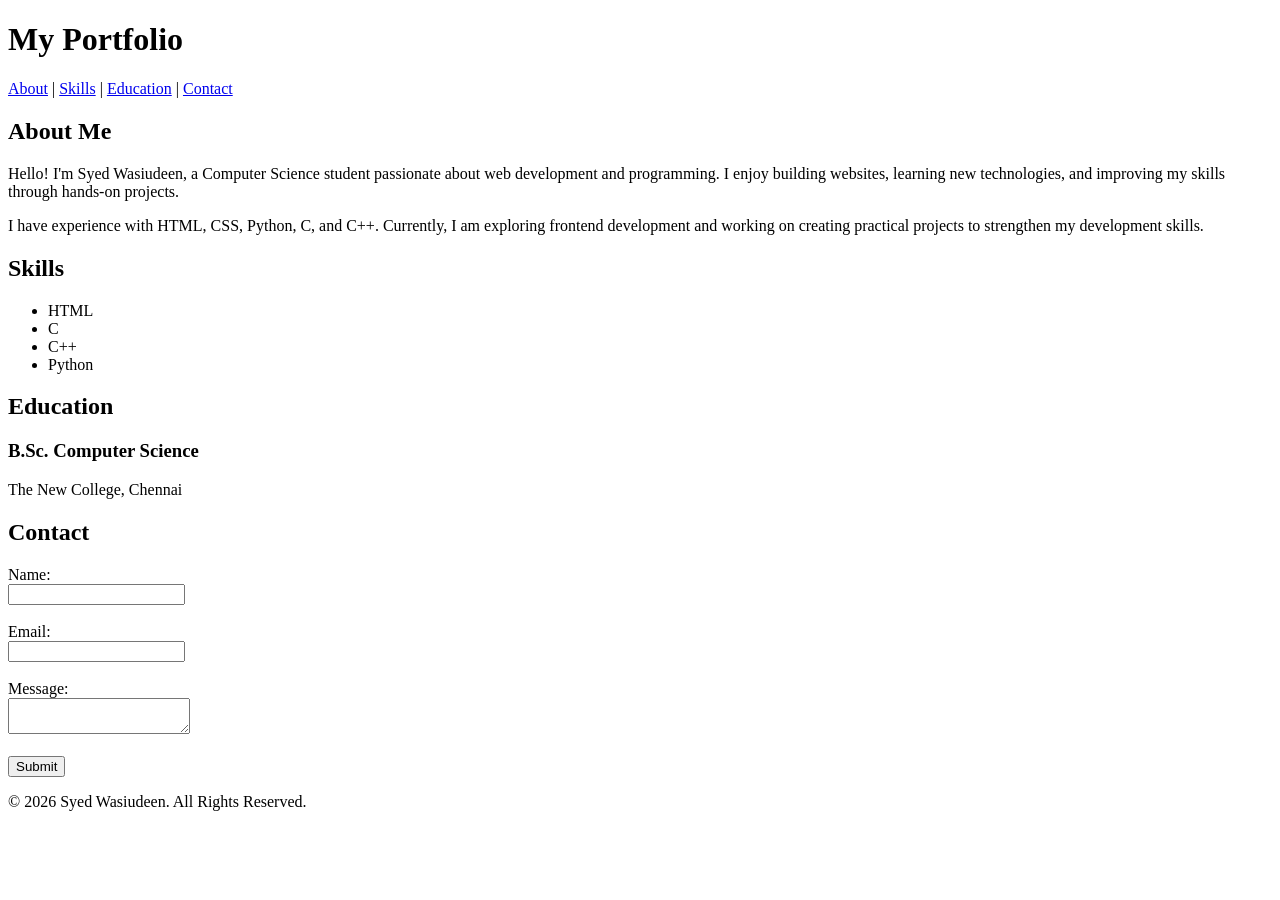
==== index.html @ edb9cd9b "Rename project files to standard names" ====
<!DOCTYPE html>
<html lang="en">
<head>
    <link rel="stylesheet" href="style.css">
    <meta charset="UTF-8">
    <meta name="viewport" content="width=device-width, initial-scale=1.0">
    <title>Portfolio - Day 4</title>
</head>
<body>

    <!-- Header -->
    <header>
        <h1>My Portfolio</h1>

        <!-- Navigation -->
        <nav>
            <a href="#about">About</a> |
            <a href="#skills">Skills</a> |
            <a href="#education">Education</a> |
            <a href="#contact">Contact</a>
        </nav>
    </header>

    <!-- Main Content -->
    <main>
        <!-- About Section -->
<section id="about">
    <h2>About Me</h2>

    <p>
        Hello! I'm Syed Wasiudeen, a Computer Science student passionate about
        web development and programming. I enjoy building websites, learning
        new technologies, and improving my skills through hands-on projects.
    </p>

    <p>
        I have experience with HTML, CSS, Python, C, and C++. Currently, I am
        exploring frontend development and working on creating practical
        projects to strengthen my development skills.
    </p>

   
</section>

        <!-- Skills Section -->
        <section id="skills">
            <h2>Skills</h2>
            <ul>
                <li>HTML</li>
                <li>C</li>
                <li>C++</li>
                <li>Python</li>
            </ul>
        </section>

        <!-- Education Section -->
        <section id="education">
            <h2>Education</h2>

            <article>
                <h3>B.Sc. Computer Science</h3>
                <p>The New College, Chennai</p>
            </article>
        </section>

        <!-- Contact Form -->
        <section id="contact">
            <h2>Contact</h2>

            <form>
                <label for="name">Name:</label><br>
                <input type="text" id="name" name="name"><br><br>

                <label for="email">Email:</label><br>
                <input type="email" id="email" name="email"><br><br>

                <label for="message">Message:</label><br>
                <textarea id="message" name="message"></textarea><br><br>

                <input type="submit" value="Submit">
            </form>
        </section>

    </main>

    <!-- Footer -->
    <footer>
        <p>&copy; 2026 Syed Wasiudeen. All Rights Reserved.</p>
    </footer>

</body>
</html>
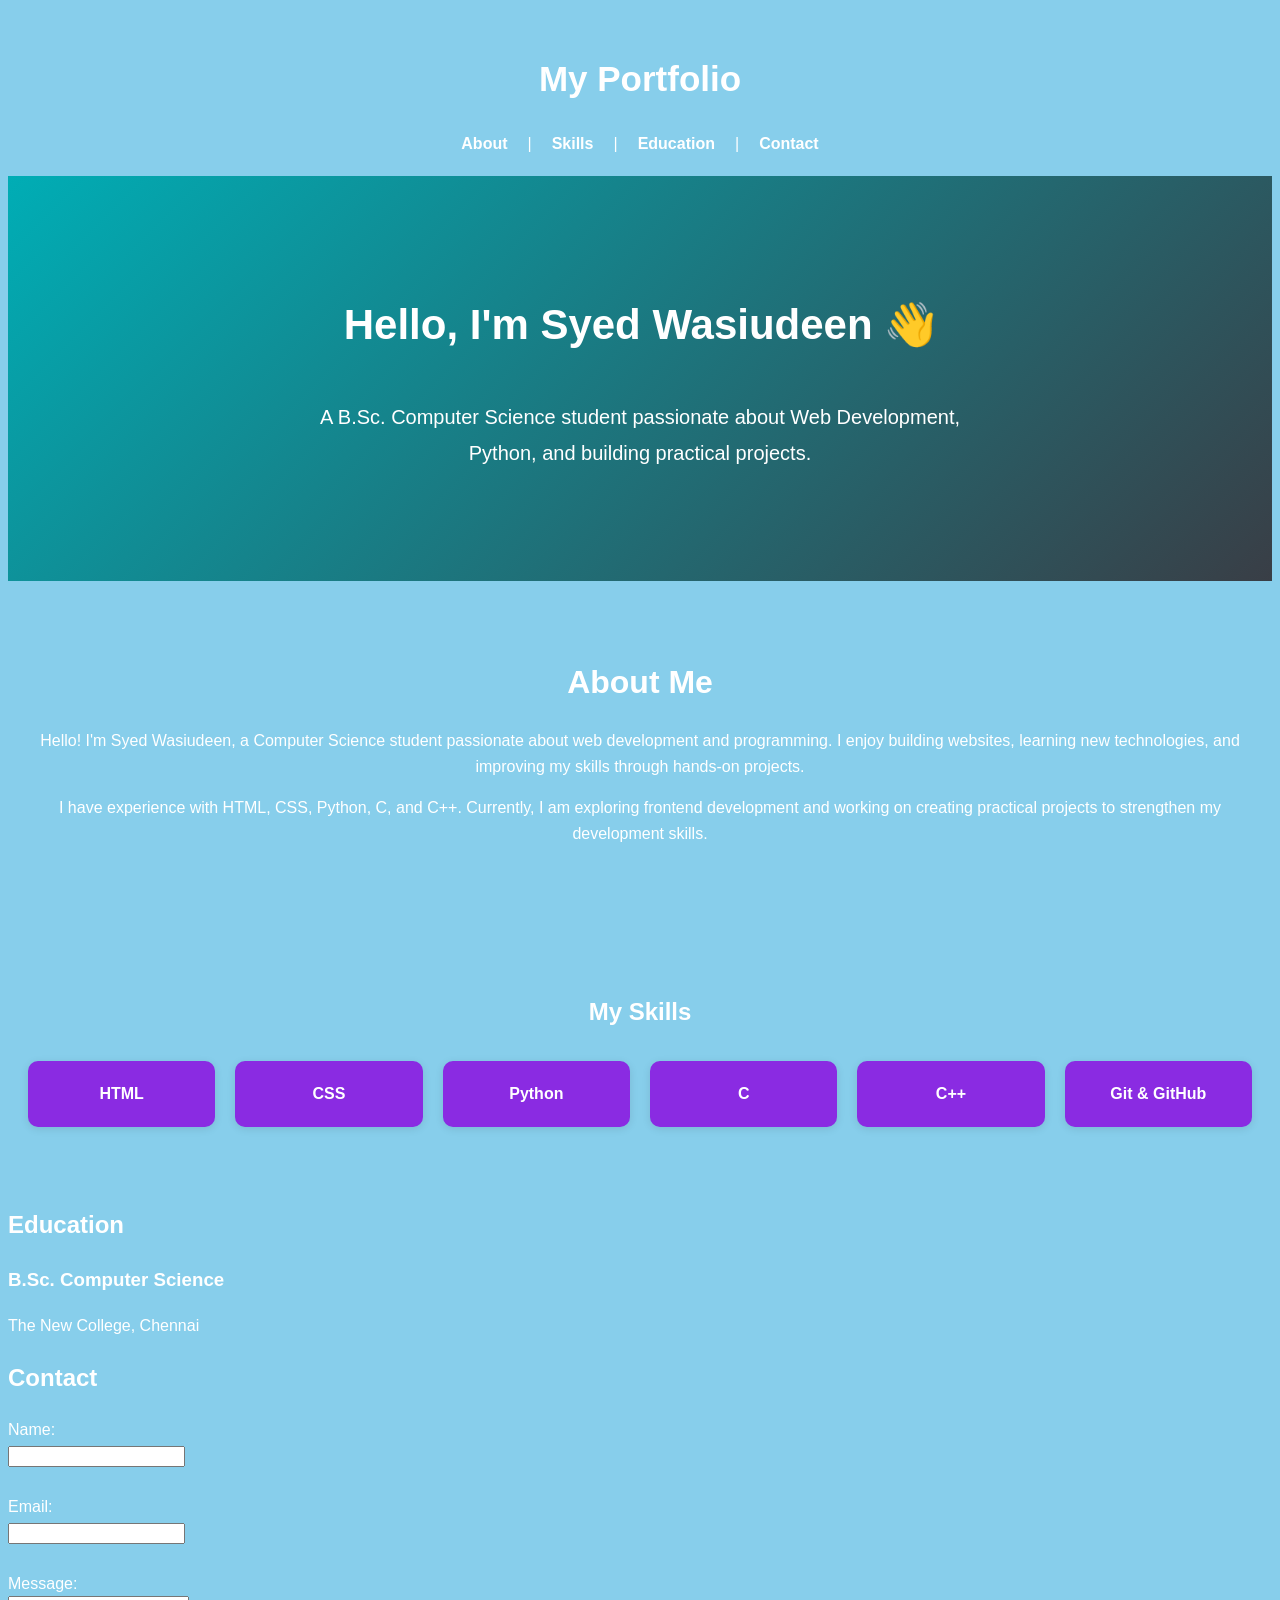
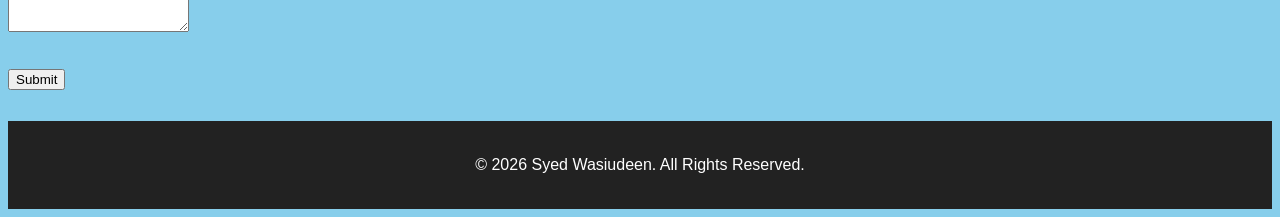
==== commit e992b7dd: "Day 5: Added Flexbox, CSS Grid and responsive layout" ====
--- a/index.html
+++ b/index.html
@@ -23,6 +23,20 @@
 
     <!-- Main Content -->
     <main>
+     <!-- Hero Section -->
+<section class="hero">
+
+    <h2>Hello, I'm Syed Wasiudeen 👋</h2>
+
+    <p>
+        A  B.Sc. Computer Science student passionate about
+        Web Development, Python, and building practical projects.
+    </p>
+
+    
+
+</section>   
+
         <!-- About Section -->
 <section id="about">
     <h2>About Me</h2>
@@ -43,15 +57,19 @@
 </section>
 
         <!-- Skills Section -->
-        <section id="skills">
-            <h2>Skills</h2>
-            <ul>
-                <li>HTML</li>
-                <li>C</li>
-                <li>C++</li>
-                <li>Python</li>
-            </ul>
-        </section>
+         <section id="skills">
+    <h2>My Skills</h2>
+
+    <div class="skills-grid">
+        <div class="skill-card">HTML</div>
+        <div class="skill-card">CSS</div>
+        <div class="skill-card">Python</div>
+        <div class="skill-card">C</div>
+        <div class="skill-card">C++</div>
+        <div class="skill-card">Git & GitHub</div>
+    </div>
+</section>
+        
 
         <!-- Education Section -->
         <section id="education">
--- a/style.css
+++ b/style.css
@@ -0,0 +1,188 @@
+/* General Styling */
+
+* {
+    margin: 1;
+    padding: 2;
+    box-sizing: border-box;
+}
+
+body {
+    font-family: Arial, sans-serif;
+    line-height: 1.6;
+    background-color:Skyblue;
+    color:white;
+}
+
+
+/* Header */
+
+header {
+    background-color:skyblue;
+    color:white;
+    padding: 20px;
+    text-align: center;
+}
+
+header h1 {
+    font-size: 35px;
+}
+
+
+/* Navigation */
+nav {
+    display: flex;
+    justify-content: center;
+    gap: 20px;
+    margin-top: 15px;
+    flex-wrap: wrap;
+}
+
+nav a {
+    text-decoration: none;
+    color: white;
+    font-weight: bold;
+}
+
+nav a:hover {
+    color: #00adb5;
+}
+
+/* Hero Section */
+
+.hero {
+    padding: 60px 20px;
+    text-align: center;
+    background-color: white;
+}
+
+.hero h2 {
+    font-size: 40px;
+    margin-bottom: 15px;
+}
+
+.hero p {
+    font-size: 20px;
+}
+
+
+/* Buttons */
+
+button {
+    margin-top: 20px;
+    padding: 12px 25px;
+    background-color: #00adb5;
+    color: white;
+    border: none;
+    border-radius: 25px;
+    font-size: 18px;
+    cursor: pointer;
+}
+
+button:hover {
+    background-color: #007f85;
+}
+
+
+/* About Section */
+
+#about {
+    padding: 50px 20px;
+    text-align: center;
+}
+
+#about h2 {
+    font-size: 32px;
+    margin-bottom: 20px;
+}
+
+
+/* Footer */
+
+footer {
+    background-color: #222;
+    color: white;
+    text-align: center;
+    padding: 15px;
+    margin-top: 30px;
+}
+#skills {
+    padding: 60px 20px;
+    text-align: center;
+    background: skyblue;
+}
+
+.skills-grid {
+    display: grid;
+    grid-template-columns: repeat(auto-fit, minmax(150px, 1fr));
+    gap: 20px;
+    margin-top: 30px;
+}
+
+.skill-card {
+    background: blueviolet;
+    padding: 20px;
+    border-radius: 10px;
+    font-weight: bold;
+    box-shadow: 0 2px 8px rgba(0,0,0,0.1);
+}
+@media (max-width: 768px) {
+
+    header h1 {
+        font-size: 28px;
+    }
+
+    .hero h2 {
+        font-size: 30px;
+    }
+
+    nav {
+        flex-direction: column;
+        gap: 10px;
+    }
+
+    .skills-grid {
+        grid-template-columns: 1fr;
+    }
+}
+/* Hero Section */
+
+.hero {
+    display: flex;
+    flex-direction: column;
+    justify-content: center;
+    align-items: center;
+    padding: 80px 20px;
+    background: linear-gradient(135deg, #00adb5, #393e46);
+    color: white;
+    text-align: center;
+}
+
+.hero h2 {
+    font-size: 42px;
+    margin-bottom: 20px;
+}
+
+.hero p {
+    font-size: 20px;
+    max-width: 700px;
+    margin-bottom: 30px;
+    line-height: 1.8;
+}
+
+.hero button {
+    background: white;
+    color: skyblue;
+    padding: 12px 28px;
+    border: none;
+    border-radius: 30px;
+    font-size: 18px;
+    font-weight: bold;
+    cursor: pointer;
+    transition: 0.3s;
+}
+
+.hero button:hover {
+    background: red;
+    color: white;
+    transform: scale(1.05);
+}
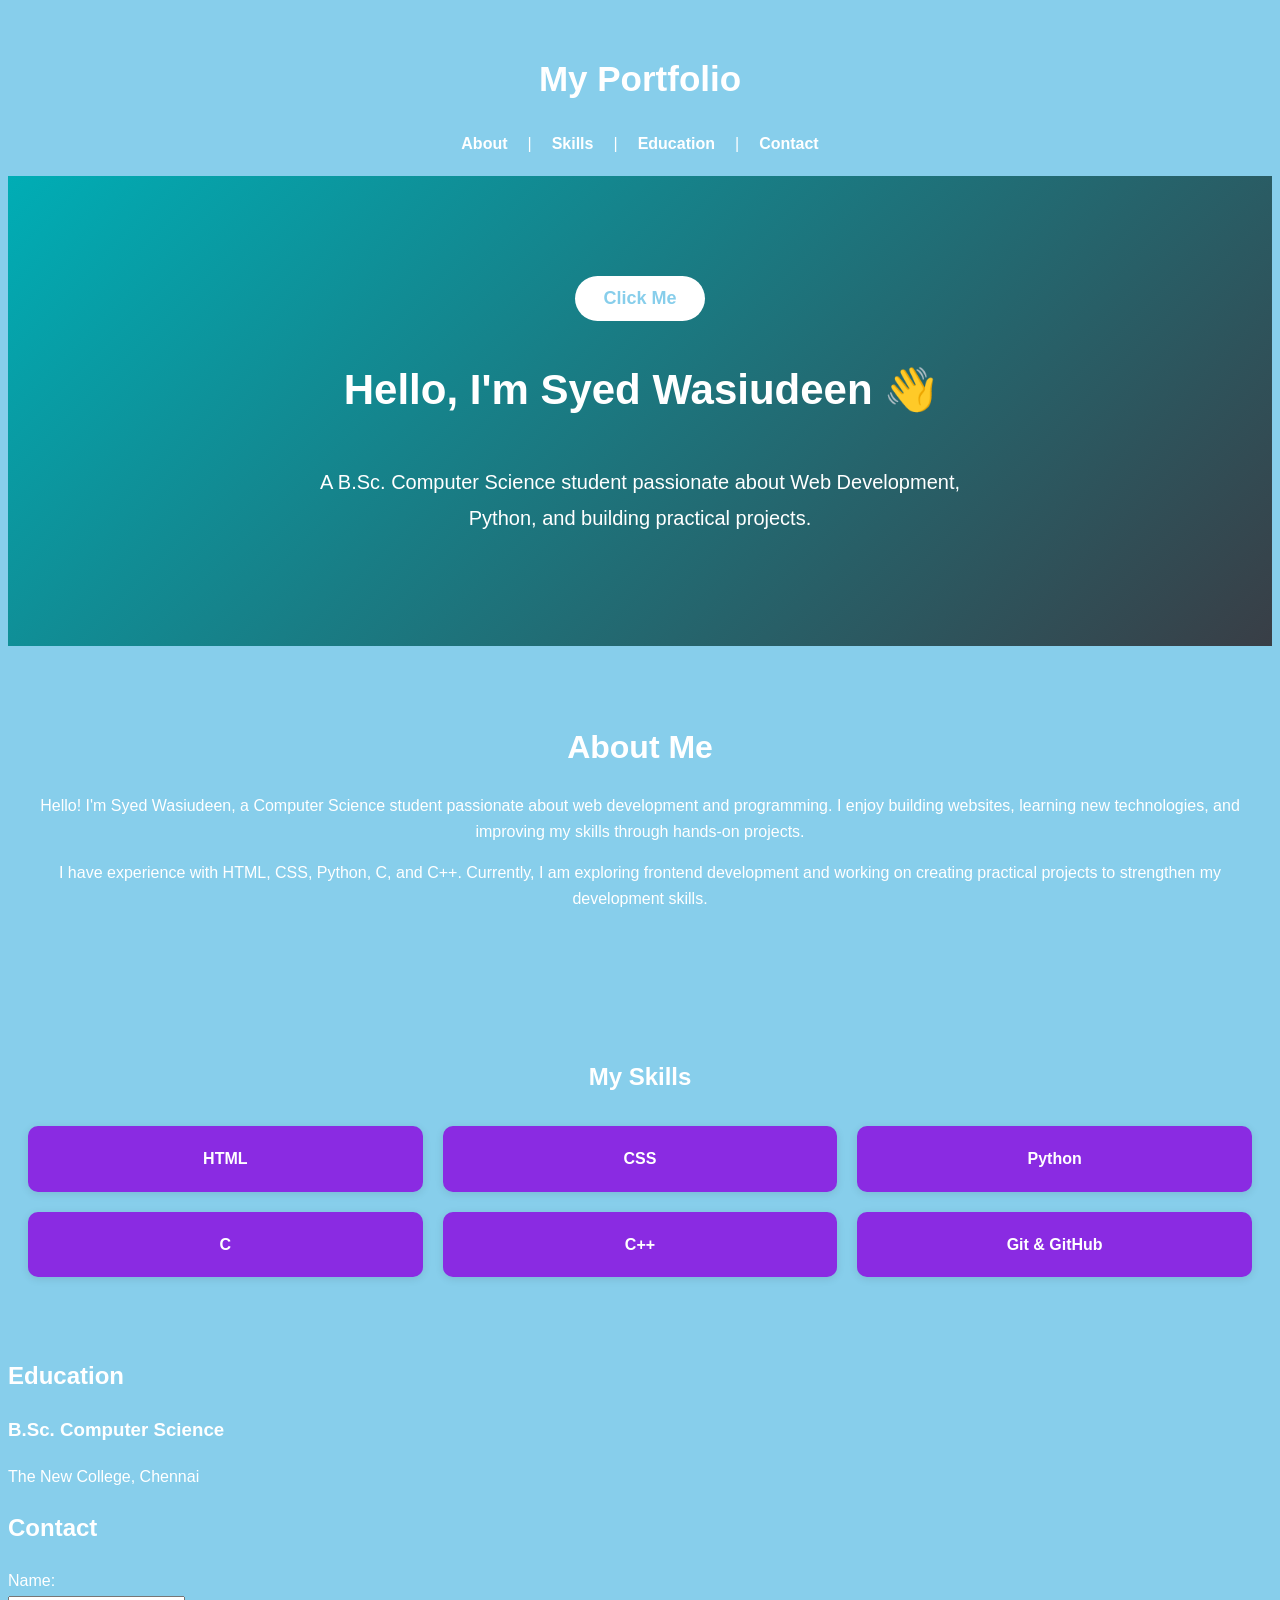
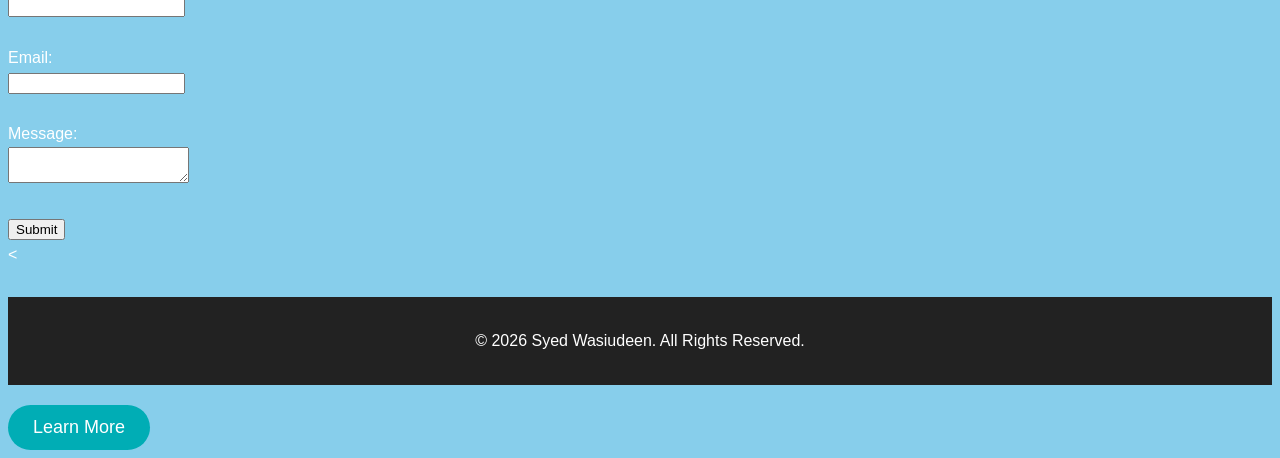
==== commit 26091ebf: "Added JavaScript interactions and improved portfolio styling" ====
--- a/index.html
+++ b/index.html
@@ -4,6 +4,8 @@
     <link rel="stylesheet" href="style.css">
     <meta charset="UTF-8">
     <meta name="viewport" content="width=device-width, initial-scale=1.0">
+
+
     <title>Portfolio - Day 4</title>
 </head>
 <body>
@@ -25,6 +27,7 @@
     <main>
      <!-- Hero Section -->
 <section class="hero">
+    <button id="welcomeBtn">Click Me</button>
 
     <h2>Hello, I'm Syed Wasiudeen 👋</h2>
 
@@ -102,9 +105,11 @@
     </main>
 
     <!-- Footer -->
-    <footer>
-        <p>&copy; 2026 Syed Wasiudeen. All Rights Reserved.</p>
-    </footer>
-
+    <<footer>
+    <p>© <span id="year"></span> Syed Wasiudeen. All Rights Reserved.</p>
+</footer>
+    <script src="script.js"></script>
+ <button id="topBtn" onclick="scrollToTop()">⬆ Top</button>
+ <button id="welcomeBtn">Learn More</button>
 </body>
 </html>
--- a/style.css
+++ b/style.css
@@ -185,4 +185,110 @@
     background: red;
     color: white;
     transform: scale(1.05);
+}
+/* ===========================
+   Mobile Devices (up to 767px)
+=========================== */
+@media screen and (max-width: 767px) {
+
+    body {
+        font-size: 16px;
+    }
+
+    header {
+        padding: 15px;
+    }
+
+    header h1 {
+        font-size: 28px;
+    }
+
+    nav {
+        flex-direction: column;
+        align-items: center;
+        gap: 10px;
+    }
+
+    .hero {
+        padding: 50px 20px;
+    }
+
+    .hero h2 {
+        font-size: 30px;
+    }
+
+    .hero p {
+        font-size: 16px;
+    }
+
+    .hero button {
+        width: 100%;
+        max-width: 250px;
+    }
+
+    .skills-grid {
+        grid-template-columns: 1fr;
+    }
+}
+
+/* ===========================
+   Tablet Devices (768px–1023px)
+=========================== */
+@media screen and (min-width: 768px) and (max-width: 1023px) {
+
+    .hero h2 {
+        font-size: 36px;
+    }
+
+    .skills-grid {
+        grid-template-columns: repeat(2, 1fr);
+    }
+}
+
+/* ===========================
+   Desktop Devices (1024px and above)
+=========================== */
+@media screen and (min-width: 1024px) {
+
+    .hero h2 {
+        font-size: 42px;
+    }
+
+    .skills-grid {
+        grid-template-columns: repeat(3, 1fr);
+    }
+}
+#topBtn {
+    display: none;
+    position: fixed;
+    bottom: 20px;
+    right: 20px;
+    padding: 12px 16px;
+    border: none;
+    border-radius: 50%;
+    background: #00adb5;
+    color: white;
+    font-size: 18px;
+    cursor: pointer;
+    box-shadow: 0 3px 10px rgba(0,0,0,0.2);
+}
+
+#topBtn:hover {
+    background: #007b80;
+}
+nav a{
+    transition: 0.3s;
+}
+
+nav a:hover{
+    color:#00adb5;
+    transform:scale(1.1);
+}
+.skill-card{
+    transition:0.3s;
+}
+
+.skill-card:hover{
+    transform:translateY(-8px);
+    box-shadow:0 8px 20px rgba(0,0,0,.2);
 }
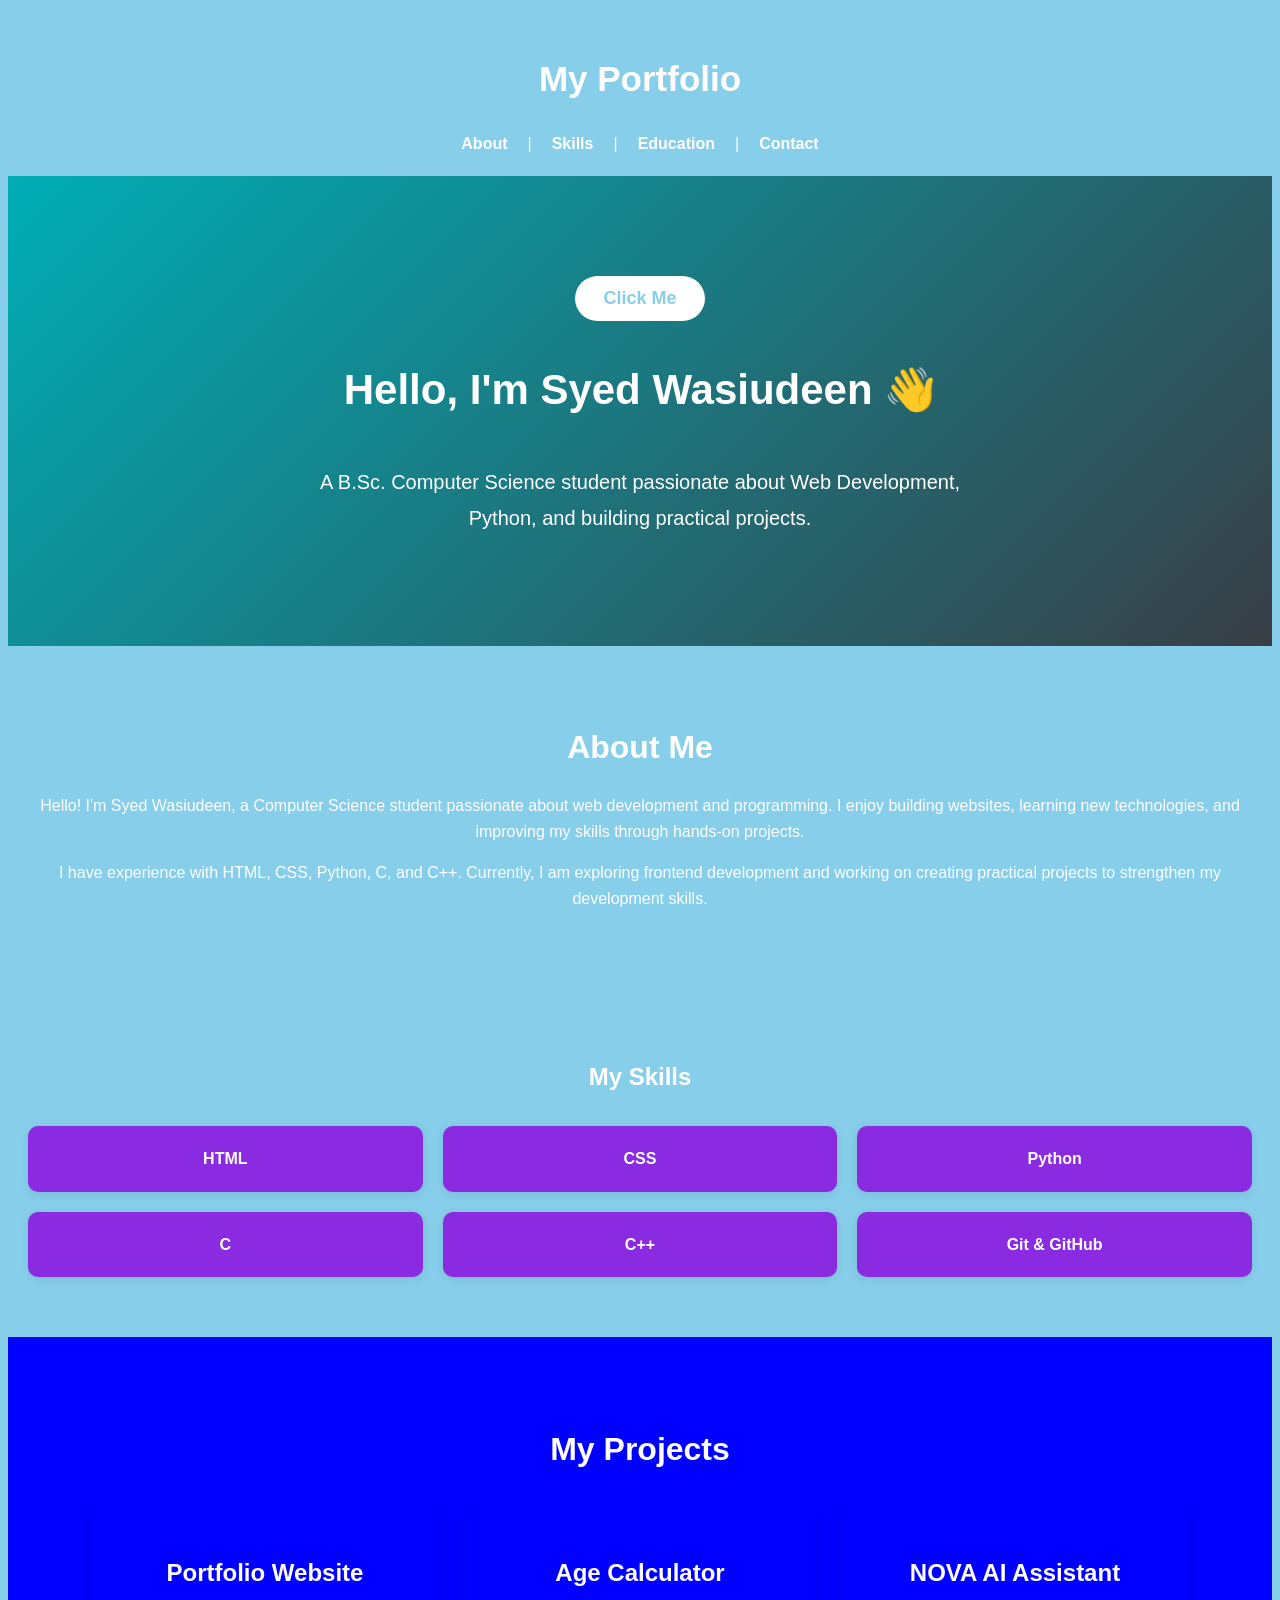
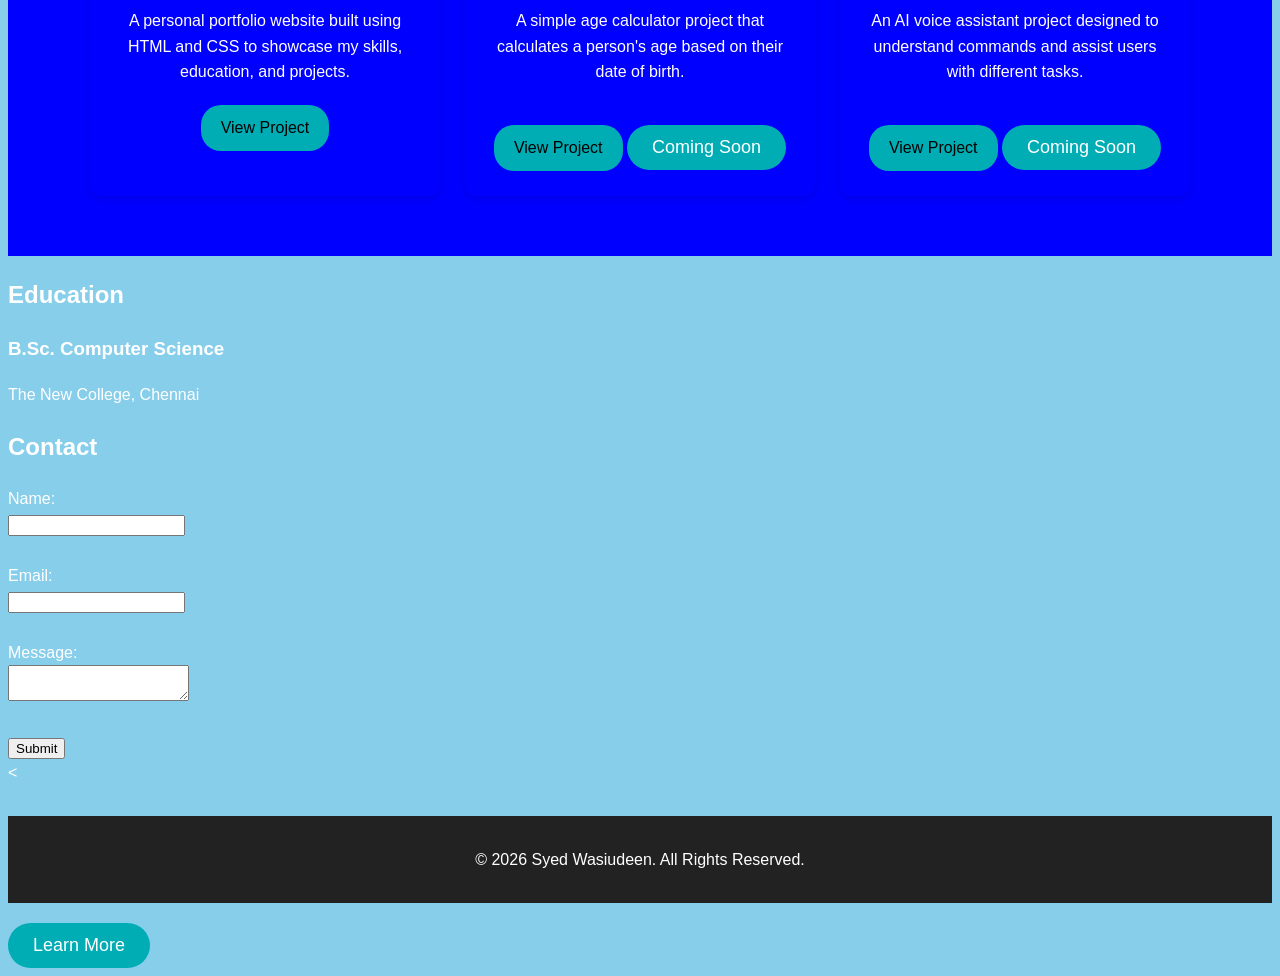
==== commit 98c40286: "Day 8: Added projects section with three project cards" ====
--- a/index.html
+++ b/index.html
@@ -72,6 +72,61 @@
         <div class="skill-card">Git & GitHub</div>
     </div>
 </section>
+<!-- Projects Section -->
+<section id="projects">
+
+    <h2>My Projects</h2>
+
+    <div class="projects-grid">
+
+        <!-- Project 1 -->
+        <div class="project-card">
+            <h3>Portfolio Website</h3>
+
+            <p>
+                A personal portfolio website built using HTML and CSS
+                to showcase my skills, education, and projects.
+            </p>
+
+            <a href="https://github.com/Syed-prog11/html-dayy1"
+               target="_blank">
+                View Project
+            </a>
+        </div>
+
+        <!-- Project 2 -->
+        <div class="project-card">
+            <h3>Age Calculator</h3>
+
+            <p>
+                A simple age calculator project that calculates a person's
+                age based on their date of birth.
+            </p>
+
+            <a href="#" target="_blank">
+                View Project
+            </a>
+            <button>Coming Soon</button>
+        </div>
+
+        <!-- Project 3 -->
+        <div class="project-card">
+            <h3>NOVA AI Assistant</h3>
+
+            <p>
+                An AI voice assistant project designed to understand
+                commands and assist users with different tasks.
+            </p>
+
+            <a href="#" target="_blank">
+                View Project
+            </a>
+            <button>Coming Soon</button>
+        </div>
+    
+    </div>
+
+</section>
         
 
         <!-- Education Section -->
--- a/style.css
+++ b/style.css
@@ -192,6 +192,13 @@
 @media screen and (max-width: 767px) {
 
     body {
+        .projects-grid {
+    grid-template-columns: 1fr;
+}
+
+.project-card h3 {
+    font-size: 22px;
+}
         font-size: 16px;
     }
 
@@ -235,6 +242,9 @@
    Tablet Devices (768px–1023px)
 =========================== */
 @media screen and (min-width: 768px) and (max-width: 1023px) {
+    .projects-grid {
+    grid-template-columns: repeat(2, 1fr);
+}
 
     .hero h2 {
         font-size: 36px;
@@ -249,6 +259,9 @@
    Desktop Devices (1024px and above)
 =========================== */
 @media screen and (min-width: 1024px) {
+    .projects-grid {
+    grid-template-columns: repeat(3, 1fr);
+}
 
     .hero h2 {
         font-size: 42px;
@@ -291,4 +304,60 @@
 .skill-card:hover{
     transform:translateY(-8px);
     box-shadow:0 8px 20px rgba(0,0,0,.2);
+}
+/* Projects Section */
+
+#projects {
+    padding: 60px 20px;
+    text-align: center;
+    background-color: blue;
+}
+
+#projects h2 {
+    font-size: 32px;
+    margin-bottom: 30px;
+}
+
+.projects-grid {
+    display: grid;
+    grid-template-columns: repeat(3, 1fr);
+    gap: 25px;
+    max-width: 1100px;
+    margin: 0 auto;
+}
+
+.project-card {
+    background-color: blue;
+    padding: 25px;
+    border-radius: 12px;
+    box-shadow: 0 3px 10px rgba(0, 0, 0, 0.1);
+    transition: 0.3s;
+}
+
+.project-card:hover {
+    transform: translateY(-5px);
+}
+
+.project-card h3 {
+    font-size: 24px;
+    margin-bottom: 15px;
+}
+
+.project-card p {
+    font-size: 16px;
+    line-height: 1.6;
+    margin-bottom: 20px;
+}
+
+.project-card a {
+    display: inline-block;
+    padding: 10px 20px;
+    background-color: #00adb5;
+    color: black;
+    text-decoration: none;
+    border-radius: 20px;
+}
+
+.project-card a:hover {
+    background-color: red;
 }
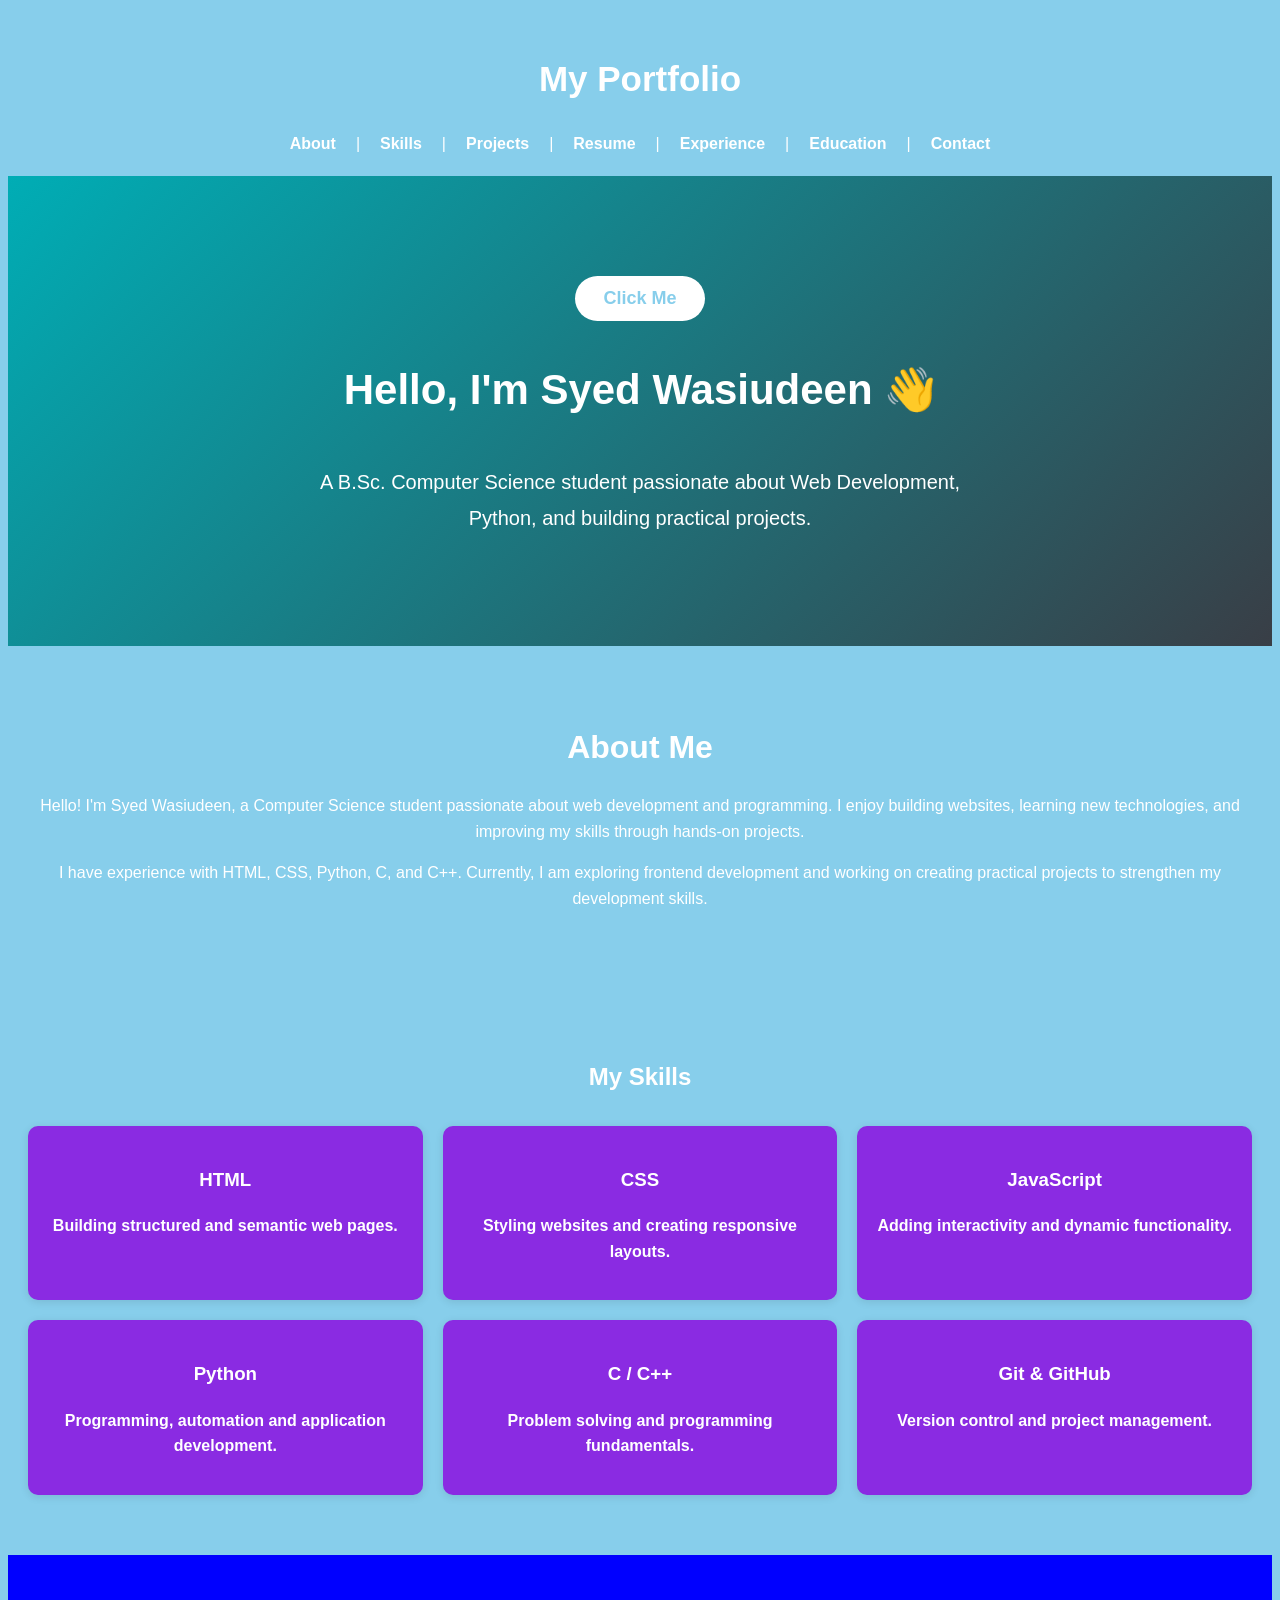
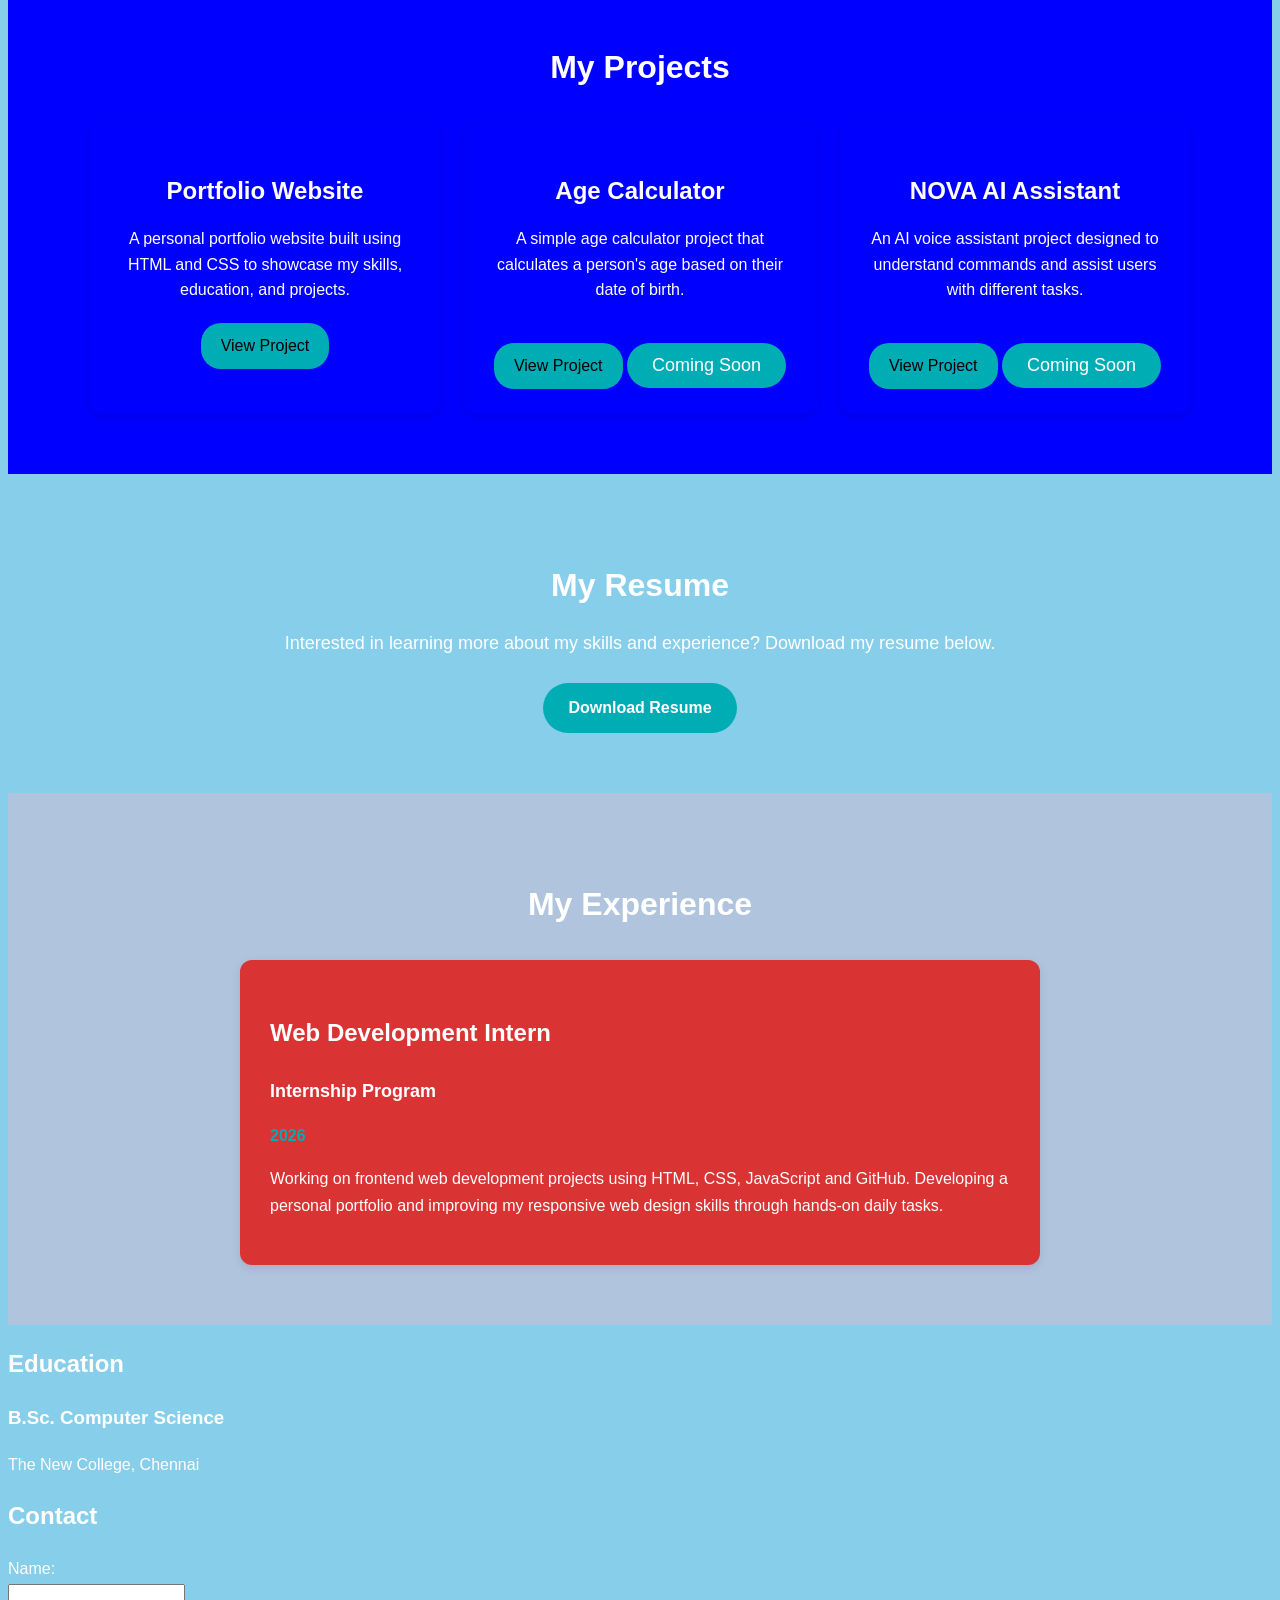
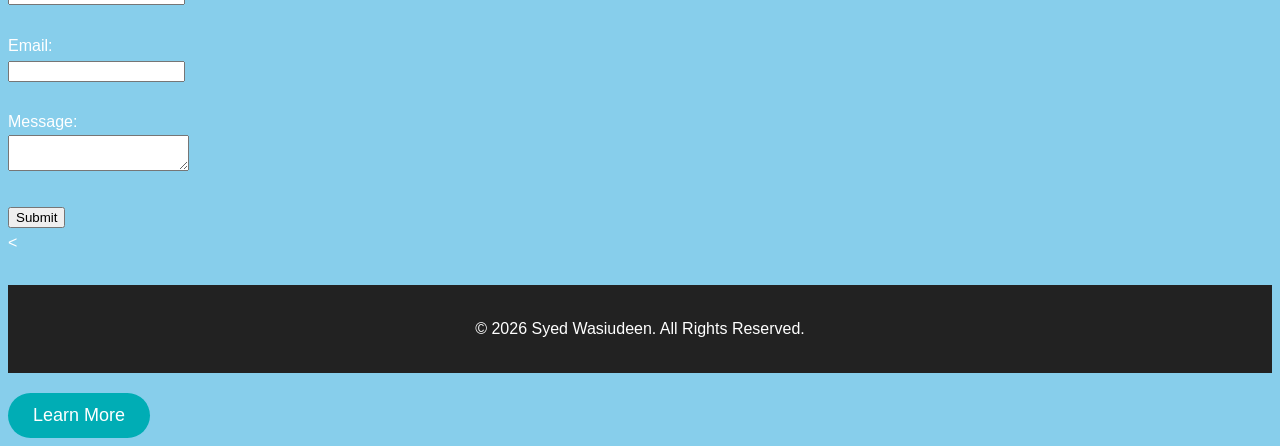
==== commit 42937d27: "Day 9: Added skills resume and experience sections" ====
--- a/index.html
+++ b/index.html
@@ -16,11 +16,14 @@
 
         <!-- Navigation -->
         <nav>
-            <a href="#about">About</a> |
-            <a href="#skills">Skills</a> |
-            <a href="#education">Education</a> |
-            <a href="#contact">Contact</a>
-        </nav>
+    <a href="#about">About</a> |
+    <a href="#skills">Skills</a> |
+    <a href="#projects">Projects</a> |
+    <a href="#resume">Resume</a> |
+    <a href="#experience">Experience</a> |
+    <a href="#education">Education</a> |
+    <a href="#contact">Contact</a>
+</nav>
     </header>
 
     <!-- Main Content -->
@@ -63,14 +66,43 @@
          <section id="skills">
     <h2>My Skills</h2>
 
+  
+
     <div class="skills-grid">
-        <div class="skill-card">HTML</div>
-        <div class="skill-card">CSS</div>
-        <div class="skill-card">Python</div>
-        <div class="skill-card">C</div>
-        <div class="skill-card">C++</div>
-        <div class="skill-card">Git & GitHub</div>
+
+        <div class="skill-card">
+            <h3>HTML</h3>
+            <p>Building structured and semantic web pages.</p>
+        </div>
+
+        <div class="skill-card">
+            <h3>CSS</h3>
+            <p>Styling websites and creating responsive layouts.</p>
+        </div>
+
+        <div class="skill-card">
+            <h3>JavaScript</h3>
+            <p>Adding interactivity and dynamic functionality.</p>
+        </div>
+
+        <div class="skill-card">
+            <h3>Python</h3>
+            <p>Programming, automation and application development.</p>
+        </div>
+
+        <div class="skill-card">
+            <h3>C / C++</h3>
+            <p>Problem solving and programming fundamentals.</p>
+        </div>
+
+        <div class="skill-card">
+            <h3>Git & GitHub</h3>
+            <p>Version control and project management.</p>
+        </div>
+
     </div>
+
+</section>
 </section>
 <!-- Projects Section -->
 <section id="projects">
@@ -129,7 +161,52 @@
 </section>
         
 
-        <!-- Education Section -->
+        
+        <!-- Resume Section -->
+<section id="resume">
+
+    <h2>My Resume</h2>
+
+    <p>
+        Interested in learning more about my skills and experience?
+        Download my resume below.
+    </p>
+
+    <a href="resume.pdf" download class="resume-button">
+        Download Resume
+    </a>
+
+</section>
+<!-- Experience Section -->
+<section id="experience">
+
+    <h2>My Experience</h2>
+
+    <div class="experience-container">
+
+        <div class="experience-card">
+
+            <h3>Web Development Intern</h3>
+
+            <h4>Internship Program</h4>
+
+            <p class="experience-date">
+                2026
+            </p>
+
+            <p>
+                Working on frontend web development projects using
+                HTML, CSS, JavaScript and GitHub. Developing a personal
+                portfolio and improving my responsive web design skills
+                through hands-on daily tasks.
+            </p>
+
+        </div>
+
+    </div>
+
+</section>
+<!-- Education Section -->
         <section id="education">
             <h2>Education</h2>
 
--- a/style.css
+++ b/style.css
@@ -360,4 +360,81 @@
 
 .project-card a:hover {
     background-color: red;
+}
+/* Resume Section */
+
+#resume {
+    padding: 60px 20px;
+    text-align: center;
+    background-color: skyblue;
+}
+
+#resume h2 {
+    font-size: 32px;
+    margin-bottom: 15px;
+}
+
+#resume p {
+    font-size: 18px;
+    margin-bottom: 25px;
+}
+
+.resume-button {
+    display: inline-block;
+    padding: 12px 25px;
+    background-color: #00adb5;
+    color: white;
+    text-decoration: none;
+    border-radius: 25px;
+    font-weight: bold;
+    transition: 0.3s;
+}
+
+.resume-button:hover {
+    background-color: #007f85;
+}
+/* Experience Section */
+
+#experience {
+    padding: 60px 20px;
+    text-align: center;
+    background-color: lightsteelblue;
+}
+
+#experience h2 {
+    font-size: 32px;
+    margin-bottom: 30px;
+}
+
+.experience-container {
+    max-width: 800px;
+    margin: 0 auto;
+}
+
+.experience-card {
+    background-color: #da3333;
+    padding: 30px;
+    border-radius: 12px;
+    box-shadow: 0 3px 10px rgba(0, 0, 0, 0.1);
+    text-align: left;
+}
+
+.experience-card h3 {
+    font-size: 24px;
+    margin-bottom: 8px;
+}
+
+.experience-card h4 {
+    font-size: 18px;
+    margin-bottom: 5px;
+}
+
+.experience-date {
+    color: #00adb5;
+    font-weight: bold;
+    margin-bottom: 15px;
+}
+
+.experience-card p {
+    line-height: 1.7;
 }
